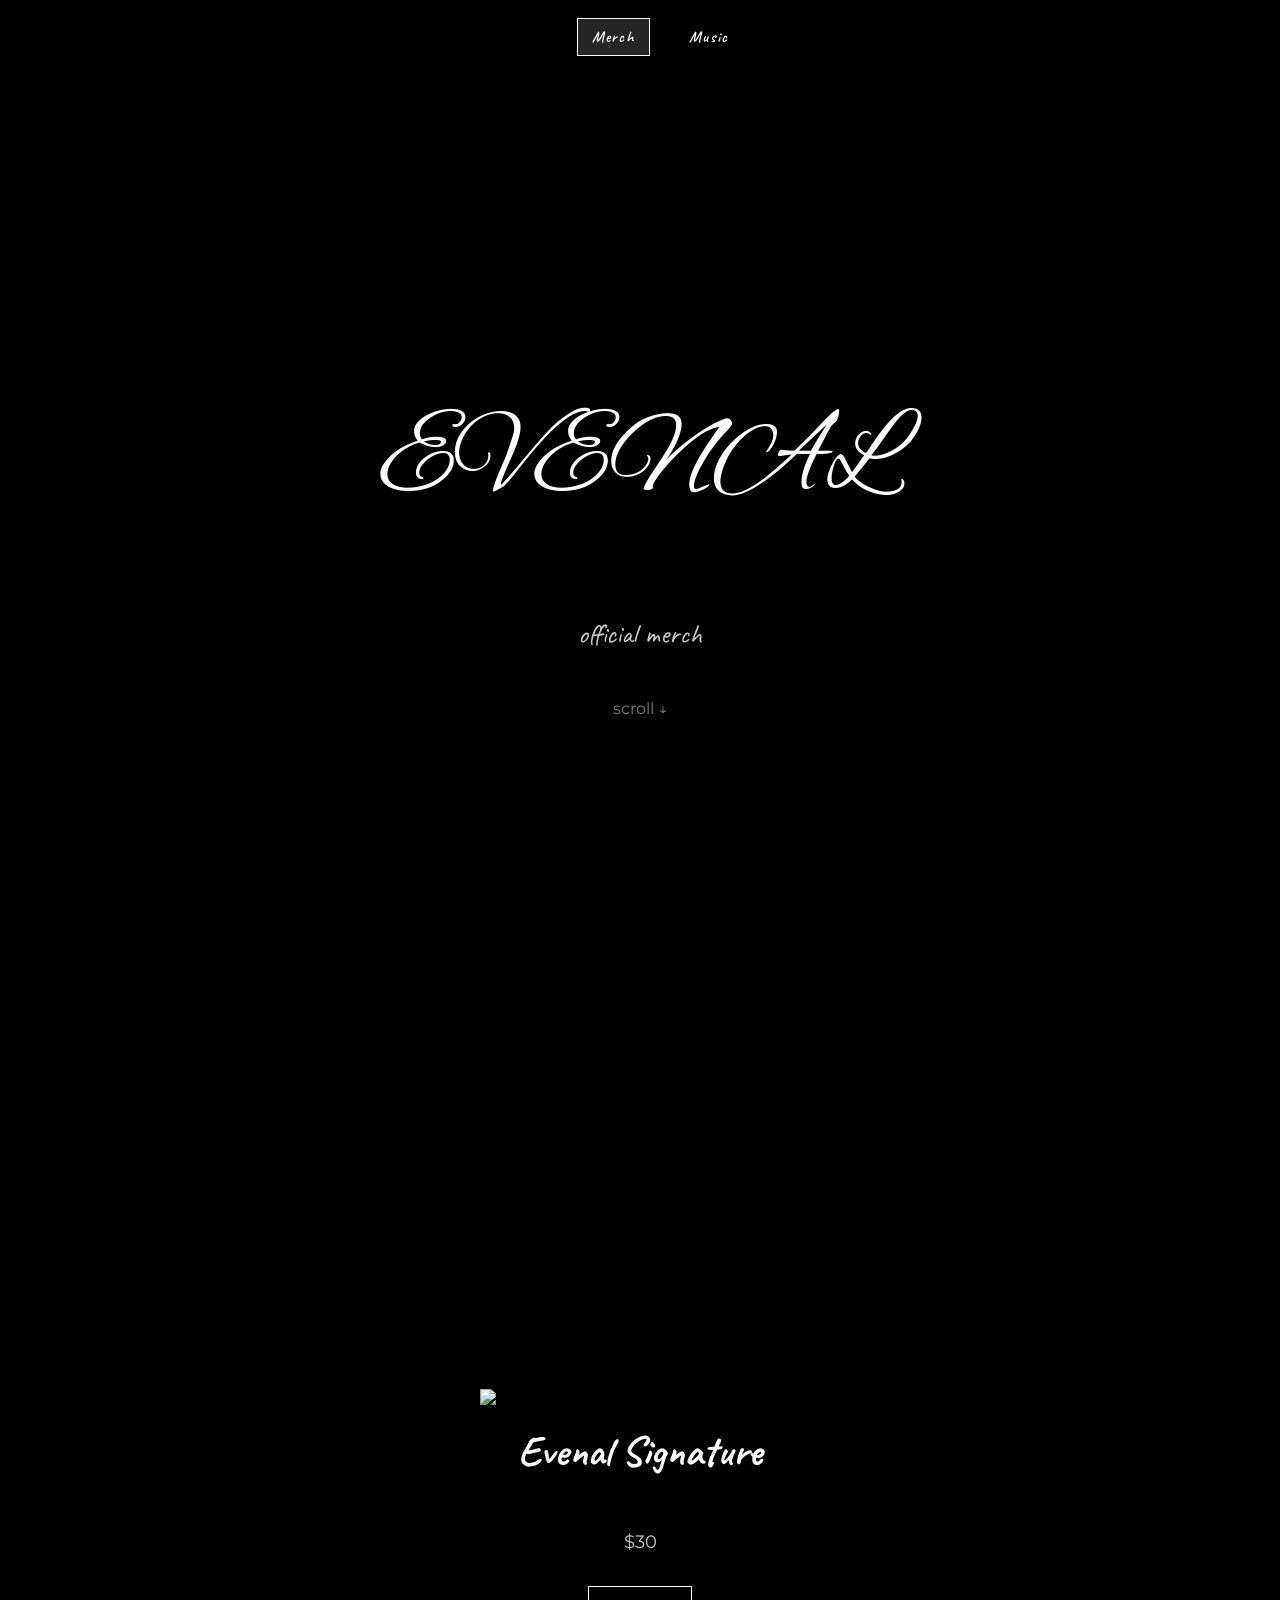
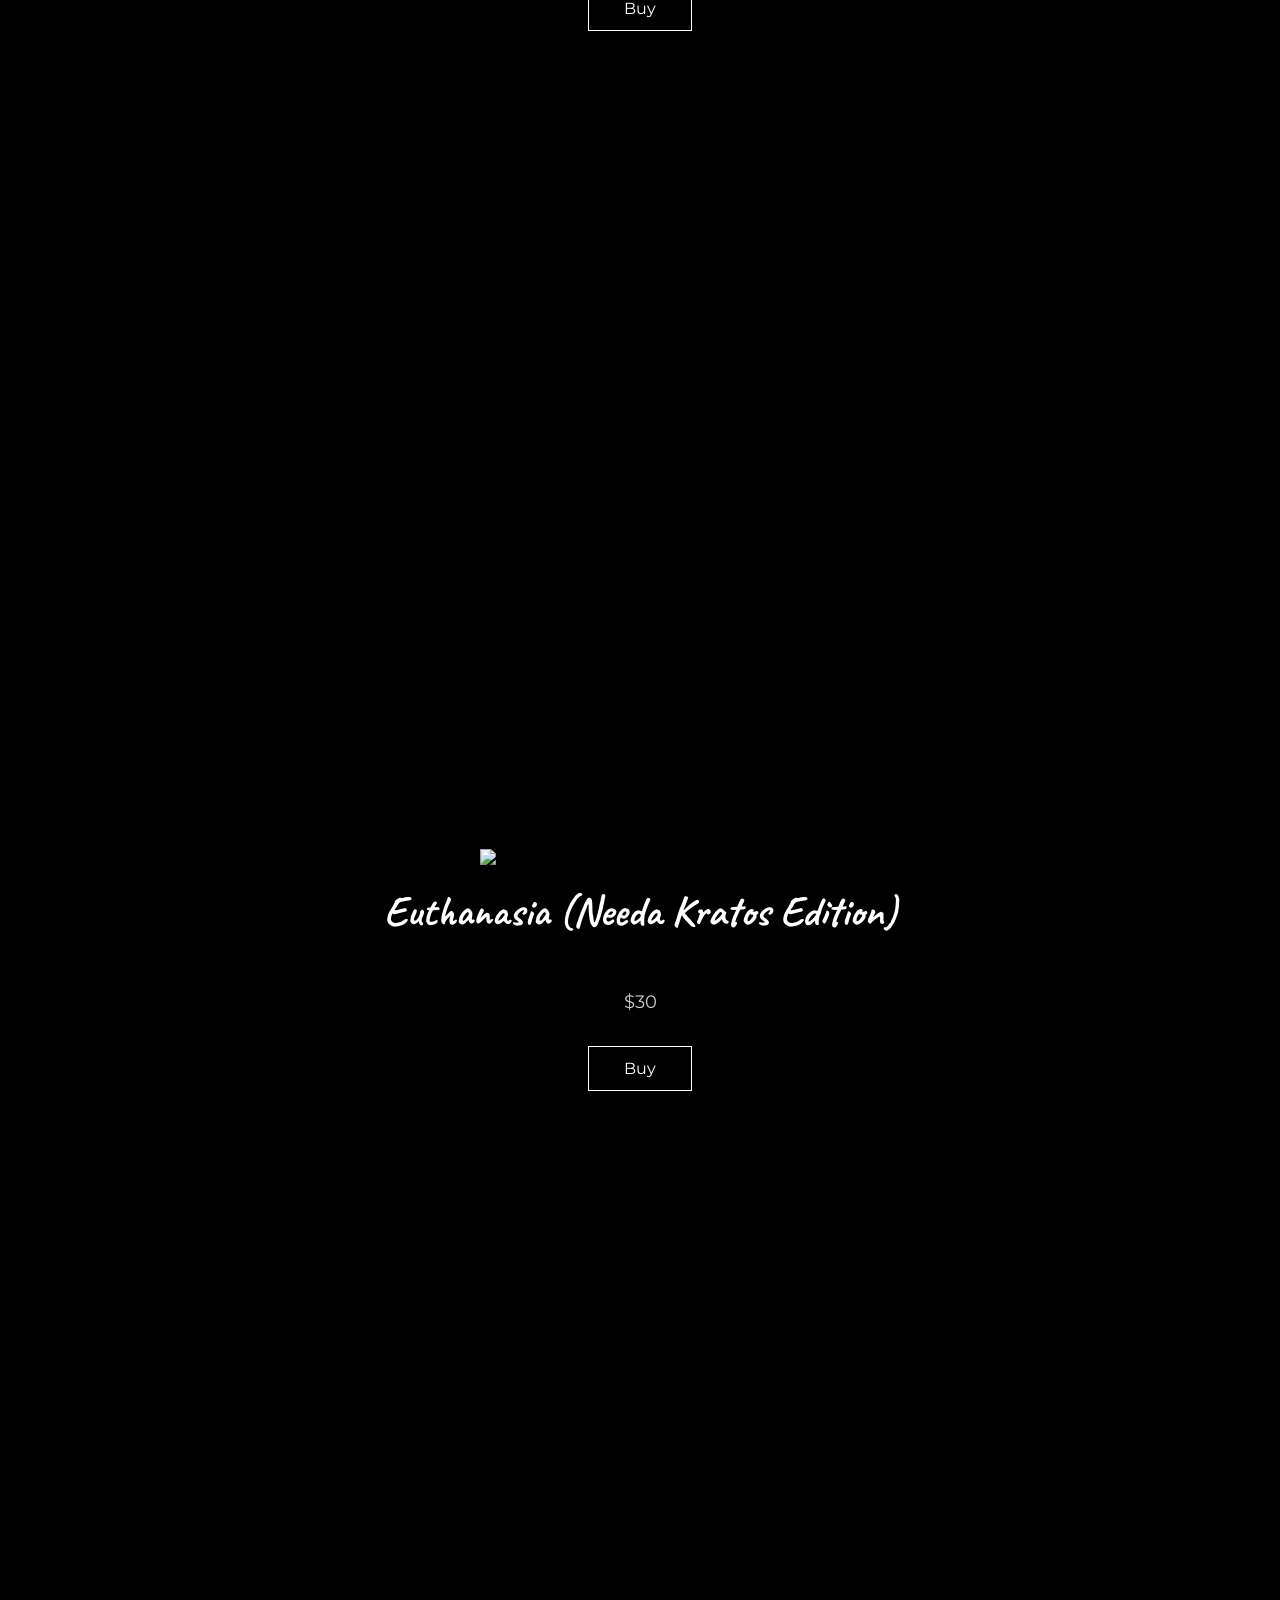
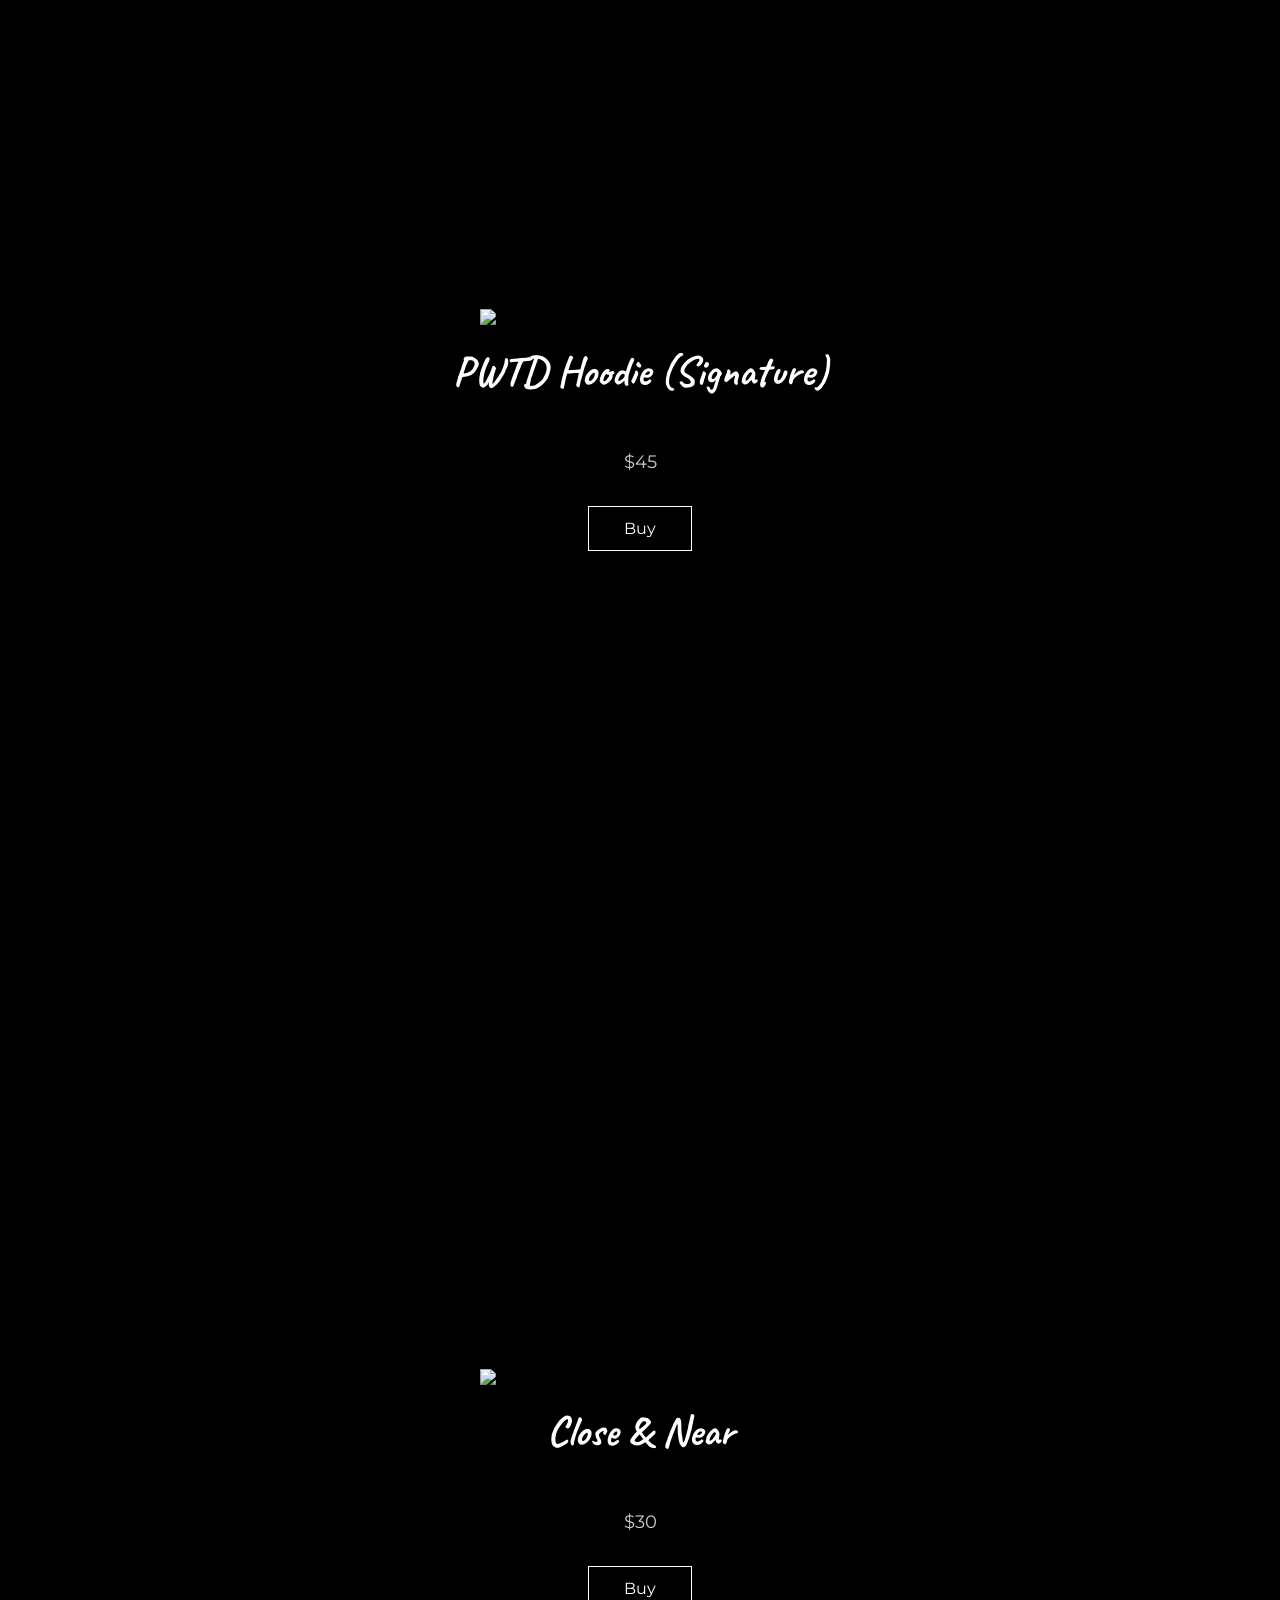
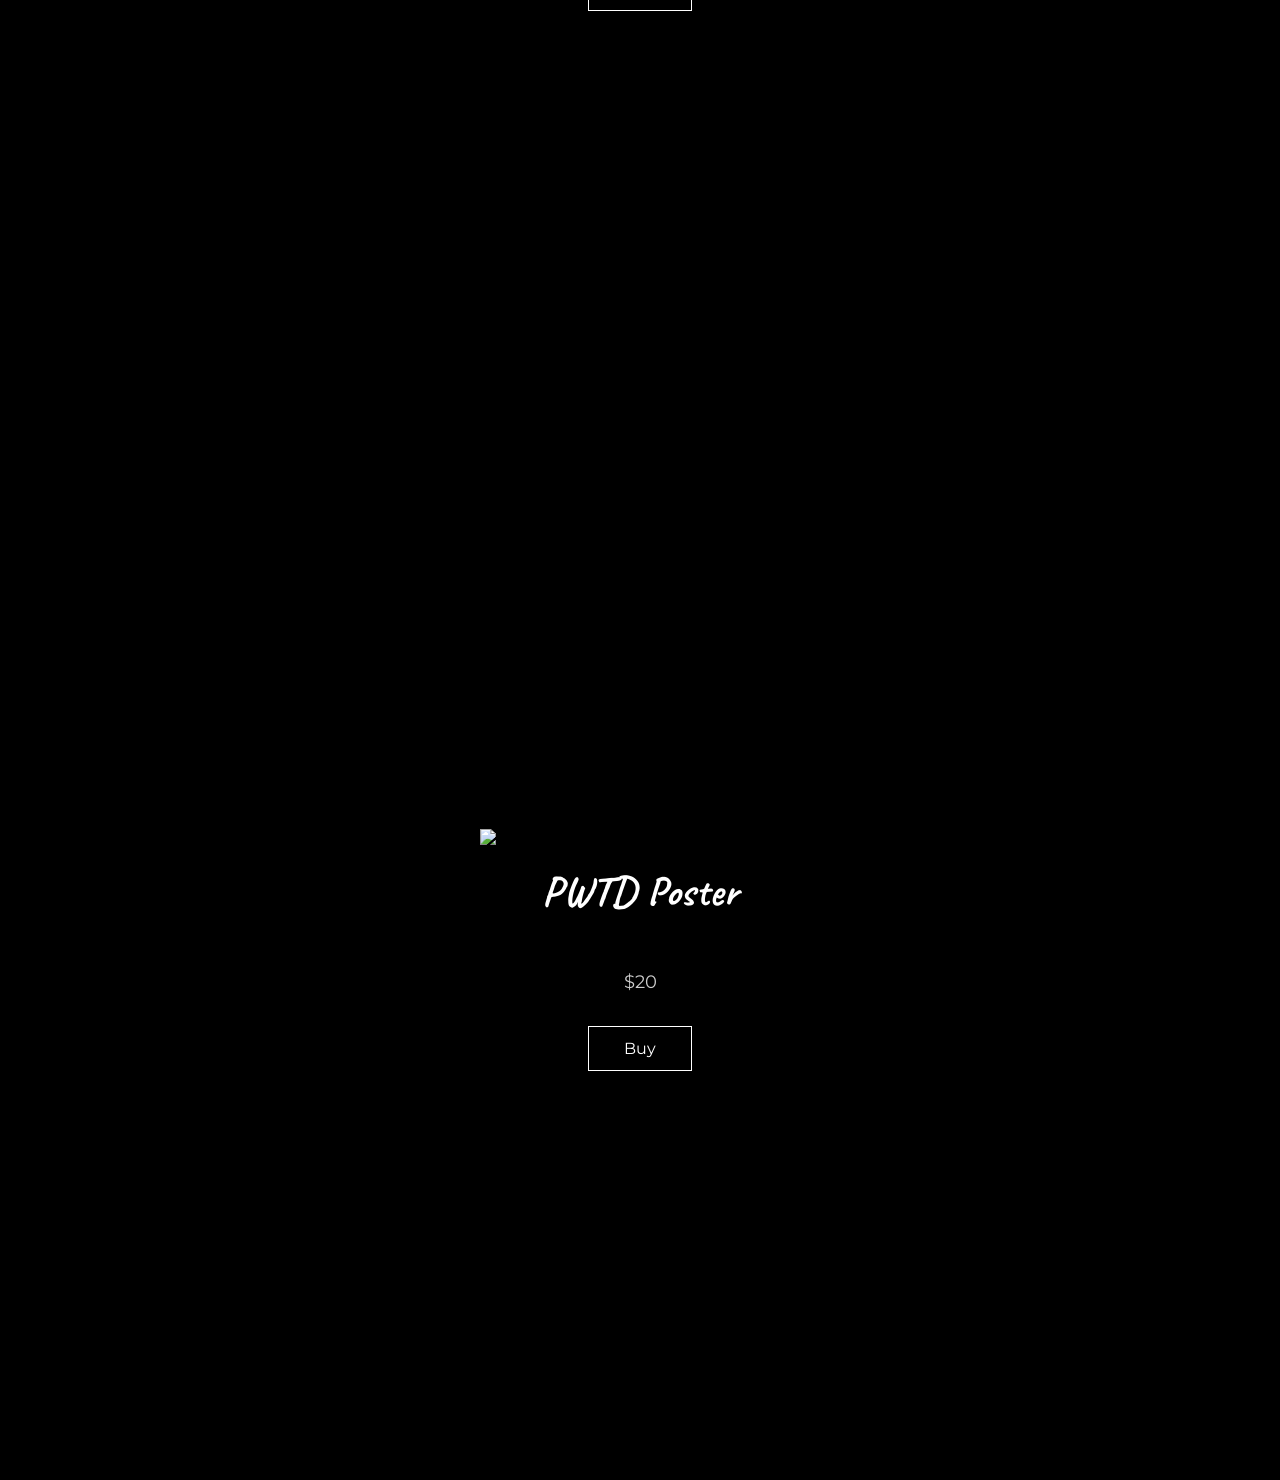
==== index.html @ 173a292b "Add files via upload" ====
<!DOCTYPE html>
<html lang="en">
<head>
  <meta charset="UTF-8" />
  <meta name="viewport" content="width=device-width, initial-scale=1.0"/>
  <title>EVENAL MERCH</title>

  <link rel="stylesheet" href="style.css">

  <link rel="preconnect" href="https://fonts.googleapis.com">
  <link rel="preconnect" href="https://fonts.gstatic.com" crossorigin>
  <link href="https://fonts.googleapis.com/css2?family=Alex+Brush&family=Caveat:wght@700&family=Montserrat:wght@300;400;600;700&display=swap" rel="stylesheet">
</head>

<body>

  <header class="hero">
    <nav class="top-nav">
      <a href="index.html" class="nav-link active">Merch</a>
      <a href="index_music.html" class="nav-link">Music</a>
    </nav>
    <h1>EVENAL</h1>
    <p>official merch</p>
    <div class="scroll">scroll ↓</div>
  </header>

  <!-- PRODUCT 1 -->
  <section class="product">
    <img src="Images/evenal-signature.png">
    <h2>Evenal Signature</h2>
    <p>$30</p>
    <a href="https://buy.stripe.com/test_00w00j5j69Yn7XccWl0oM02" class="button">Buy</a>
  </section>

  <!-- PRODUCT 2 -->
  <section class="product">
    <img src="Images/euthanasia-needa-kratos-edition.png">
    <h2>Euthanasia (Needa Kratos Edition)</h2>
    <p>$30</p>
    <a href="https://buy.stripe.com/test_28E4gz9zmc6va5k9K90oM04" class="button">Buy</a>
  </section>

  <!-- PRODUCT 3 -->
  <section class="product">
    <img src="Images/pwtd-hoodie-signature.png">
    <h2>PWTD Hoodie (Signature)</h2>
    <p>$45</p>
    <a href="https://buy.stripe.com/test_cNi7sL26UeeD5P4g8x0oM00" class="button">Buy</a>
  </section>

  <!-- PRODUCT 4 -->
  <section class="product">
    <img src="Images/close-and-near.png">
    <h2>Close & Near</h2>
    <p>$30</p>
    <a href="https://buy.stripe.com/test_bJe4gzh1O9Yn7Xc4pP0oM03" class="button">Buy</a>
  </section>

  <!-- PRODUCT 5 -->
  <section class="product">
    <img src="Images/pwtd-poster.png">
    <h2>PWTD Poster</h2>
    <p>$20</p>
    <a href="https://buy.stripe.com/test_cNi7sL26U9Yn3GW7C10oM01" class="button">Buy</a>
  </section>

</body>
</html>
---- style.css ----
body {
  margin: 0;
  font-family: 'Montserrat', sans-serif;
  color: white;
  background: black;
  overflow-x: hidden;
}

body::before {
  content: "";
  position: fixed;
  inset: 0;
  background: url("Images/clouds-bg.png") center/cover no-repeat;
  filter: brightness(0.35);
  z-index: -1;
}

.top-nav {
  position: fixed;
  top: 0;
  left: 0;
  width: 100%;
  display: flex;
  justify-content: center;
  gap: 24px;
  padding: 18px 20px;
  background: transparent;
  z-index: 10;
}

.nav-link {
  color: white;
  text-decoration: none;
  font-family: 'Caveat', cursive;
  font-weight: 600;
  letter-spacing: 0.08em;
  padding: 8px 14px;
  border: 1px solid transparent;
  transition: background 0.25s, border-color 0.25s, color 0.25s;
}

.nav-link:hover,
.nav-link.active {
  background: rgba(255, 255, 255, 0.15);
  border-color: white;
}

.hero {
  min-height: 100vh;
  display: flex;
  flex-direction: column;
  justify-content: center;
  align-items: center;
  padding-top: 80px;
}

.hero h1 {
  font-family: 'Alex Brush', cursive;
  font-size: clamp(48px, 9vw, 110px);
  letter-spacing: 1px;
  line-height: 0.9;
  font-weight: 400;
  transform: translateY(-4px);
}

.hero p {
  font-family: 'Caveat', cursive;
  font-size: 28px;
  opacity: 0.8;
}

.scroll {
  margin-top: 20px;
  opacity: 0.5;
}

.product {
  height: 100vh;
  display: flex;
  flex-direction: column;
  justify-content: center;
  align-items: center;
  text-align: center;
  padding: 80px 20px;
  min-height: 100vh;
}

.product img {
  width: 100%;
  max-width: 320px;
  height: auto;
  filter: drop-shadow(0 20px 40px rgba(0,0,0,0.7));
}

.product h2 {
  margin-top: 20px;
  font-family: 'Caveat', cursive;
  font-size: clamp(2.2rem, 4vw, 42px);
}

.product p {
  font-size: clamp(1rem, 2vw, 18px);
  opacity: 0.8;
}

.product-note {
  margin-top: 6px;
  font-size: 0.85rem;
  opacity: 0.65;
  font-style: italic;
  letter-spacing: 0.02em;
}

button,
.button {
  margin-top: 15px;
  padding: 12px 35px;
  background: transparent;
  border: 1px solid white;
  color: white;
  cursor: pointer;
  transition: 0.3s;
  text-decoration: none;
  display: inline-block;
}

button:hover,
.button:hover {
  background: white;
  color: black;
}

@media (max-width: 768px) {
  .hero h1 {
    font-size: 48px;
  }

  .hero p {
    font-size: 20px;
  }

  .product {
    padding: 60px 16px;
    min-height: auto;
  }

  button,
  .button {
    padding: 12px 28px;
  }
}

@media (max-width: 480px) {
  .hero h1 {
    font-size: 38px;
  }

  .hero p {
    font-size: 18px;
  }

  .product h2 {
    font-size: 32px;
  }

  .product img {
    max-width: 100%;
  }
}
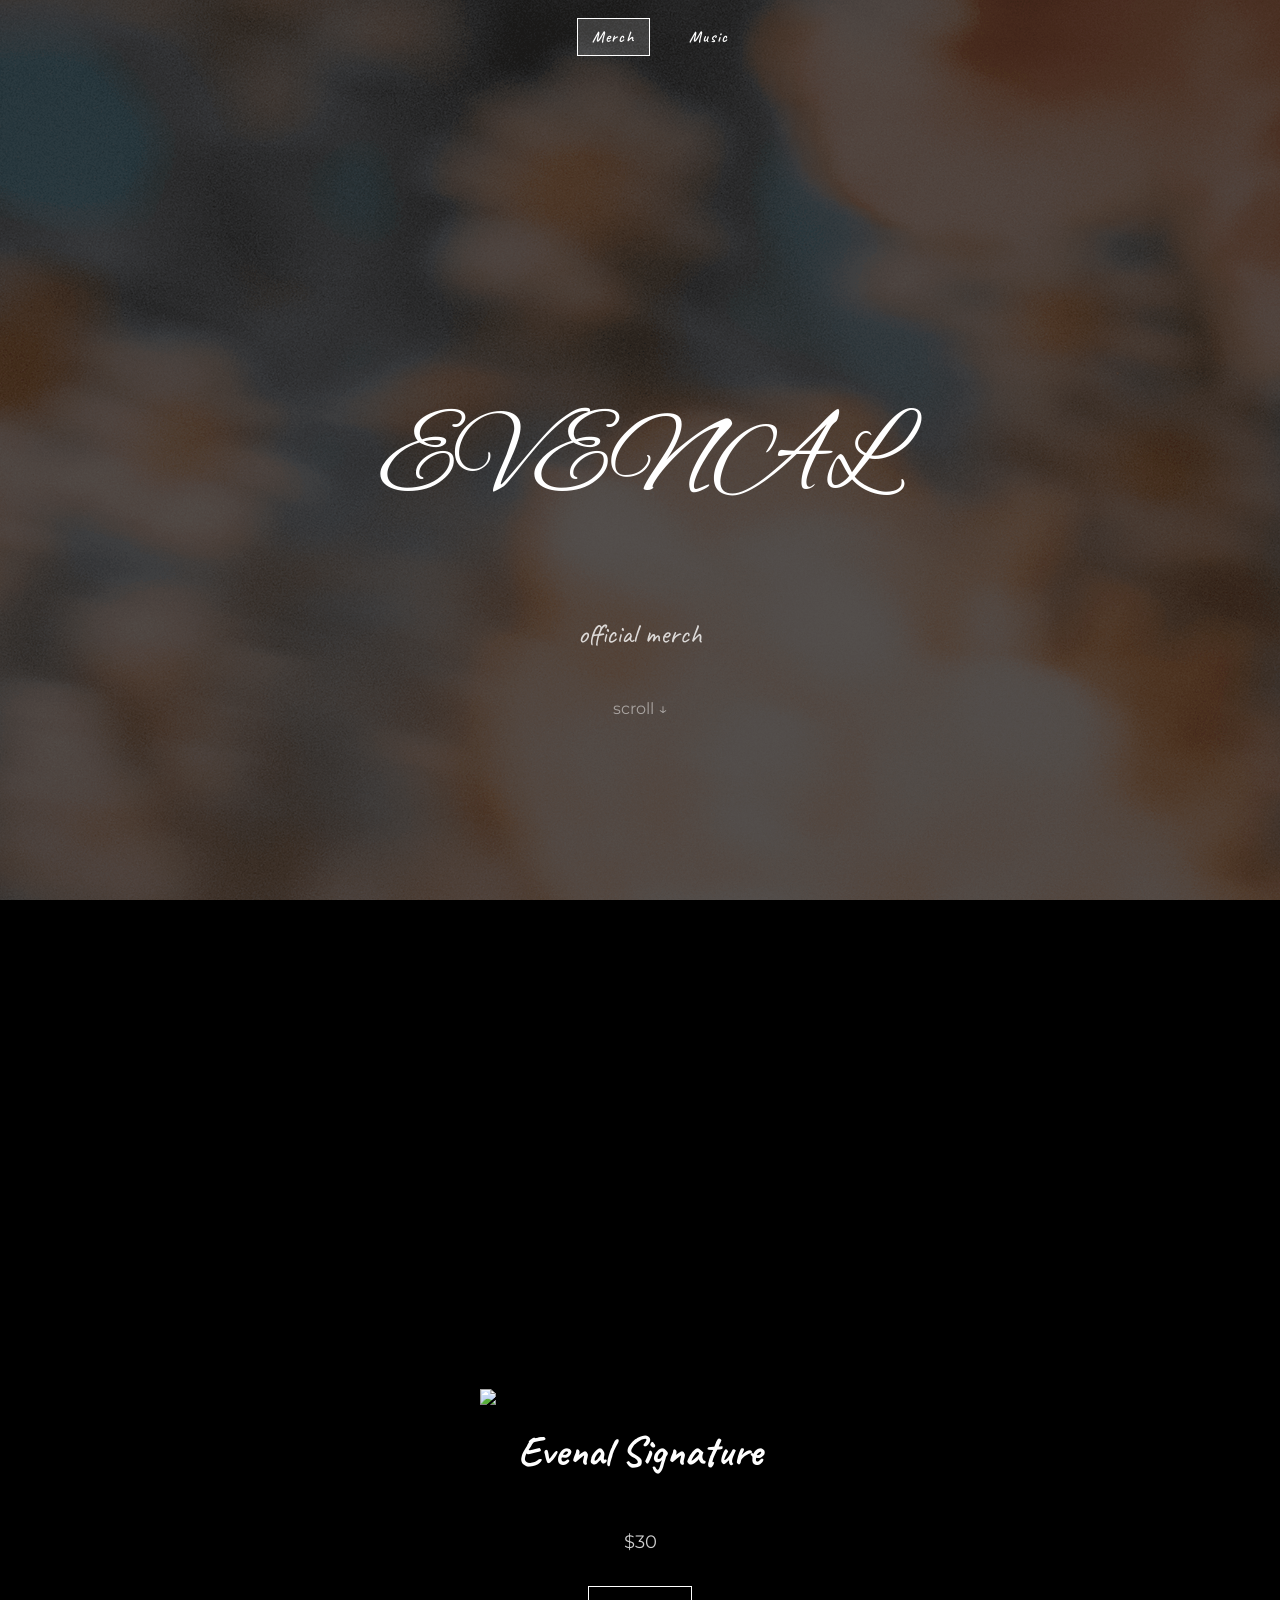
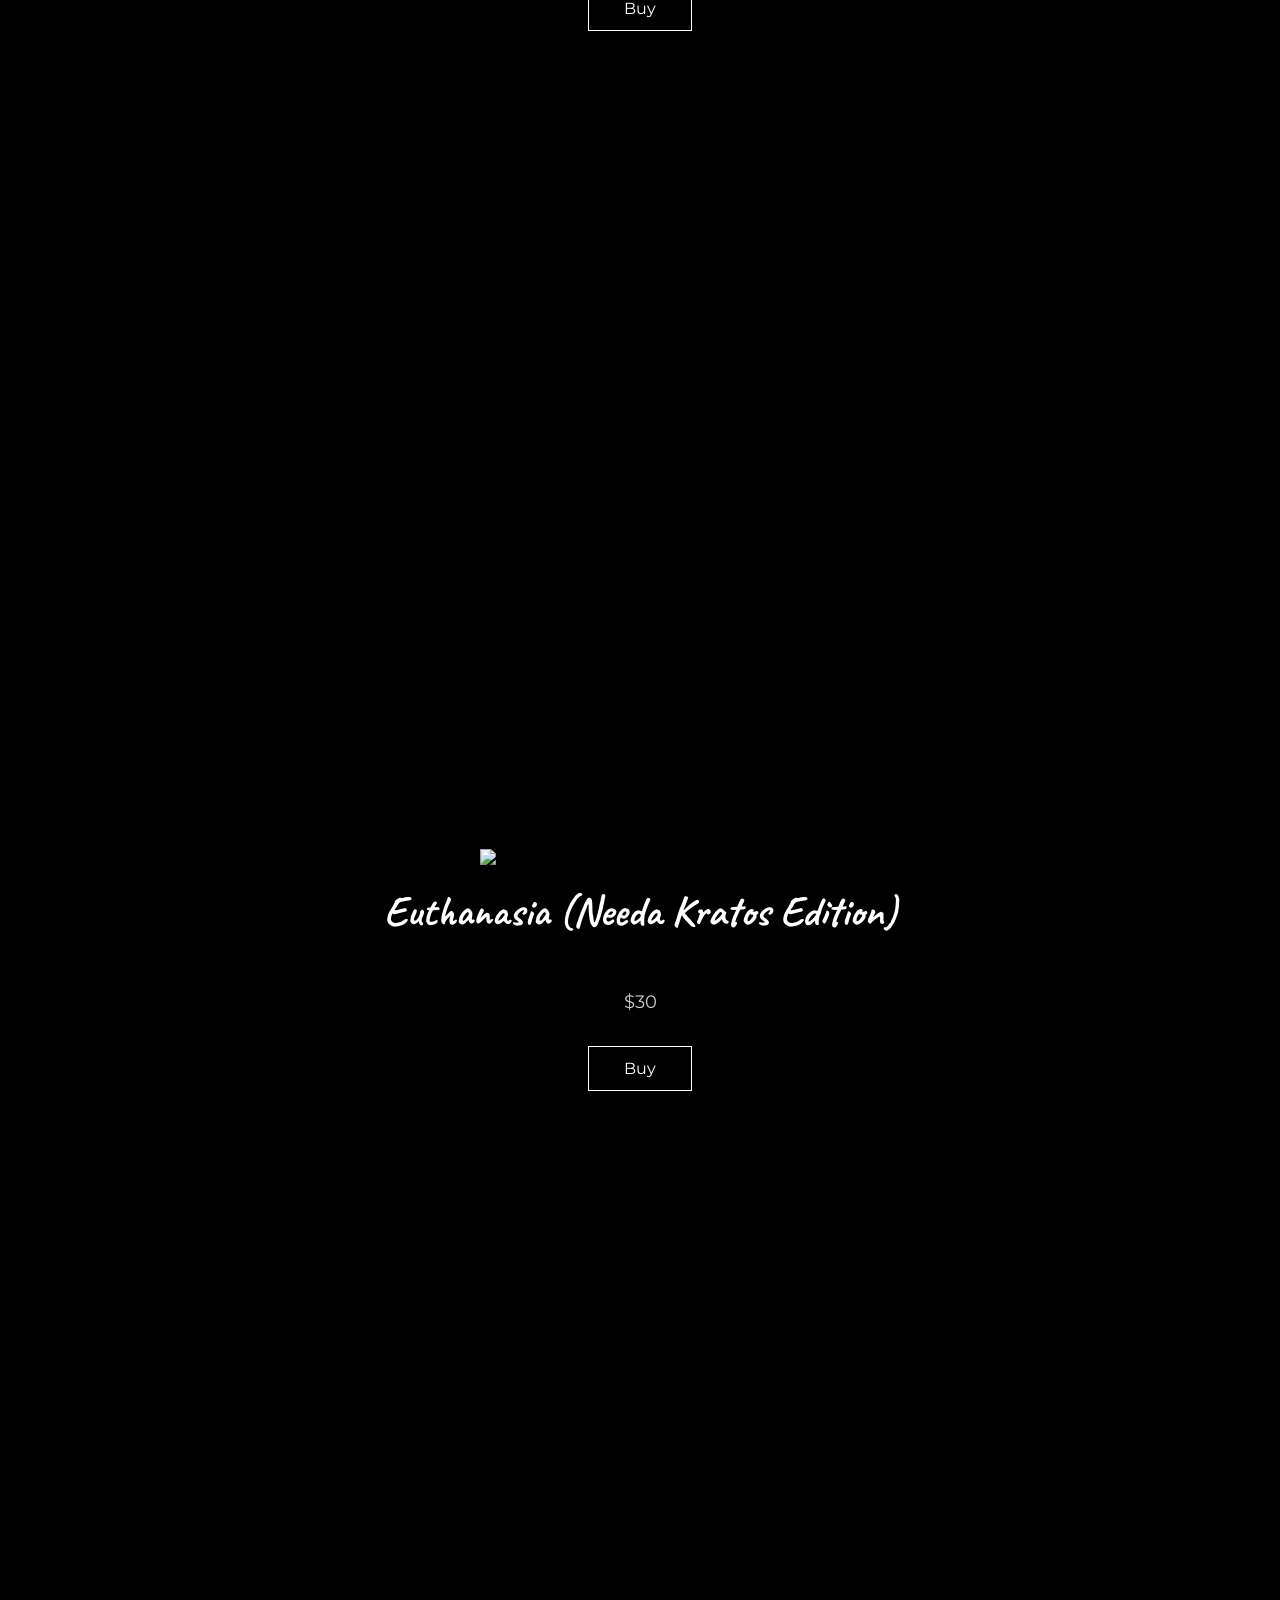
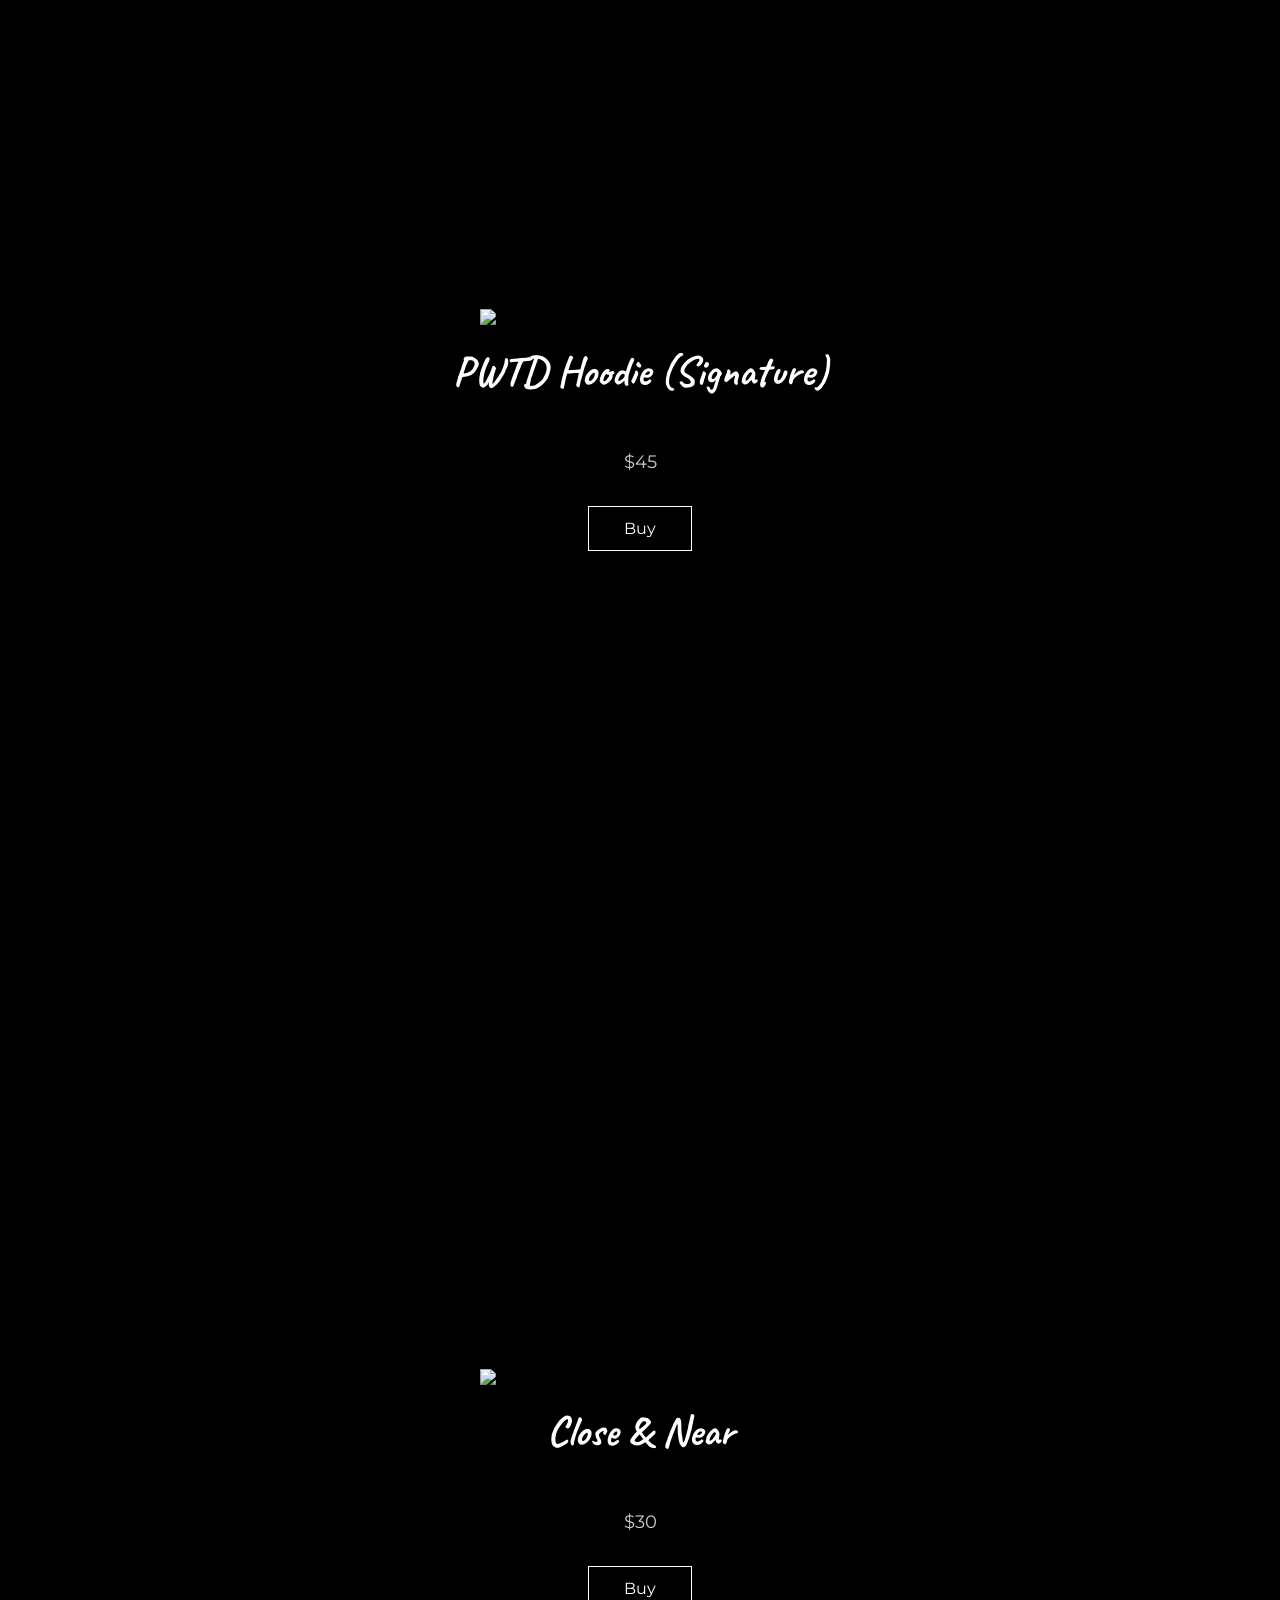
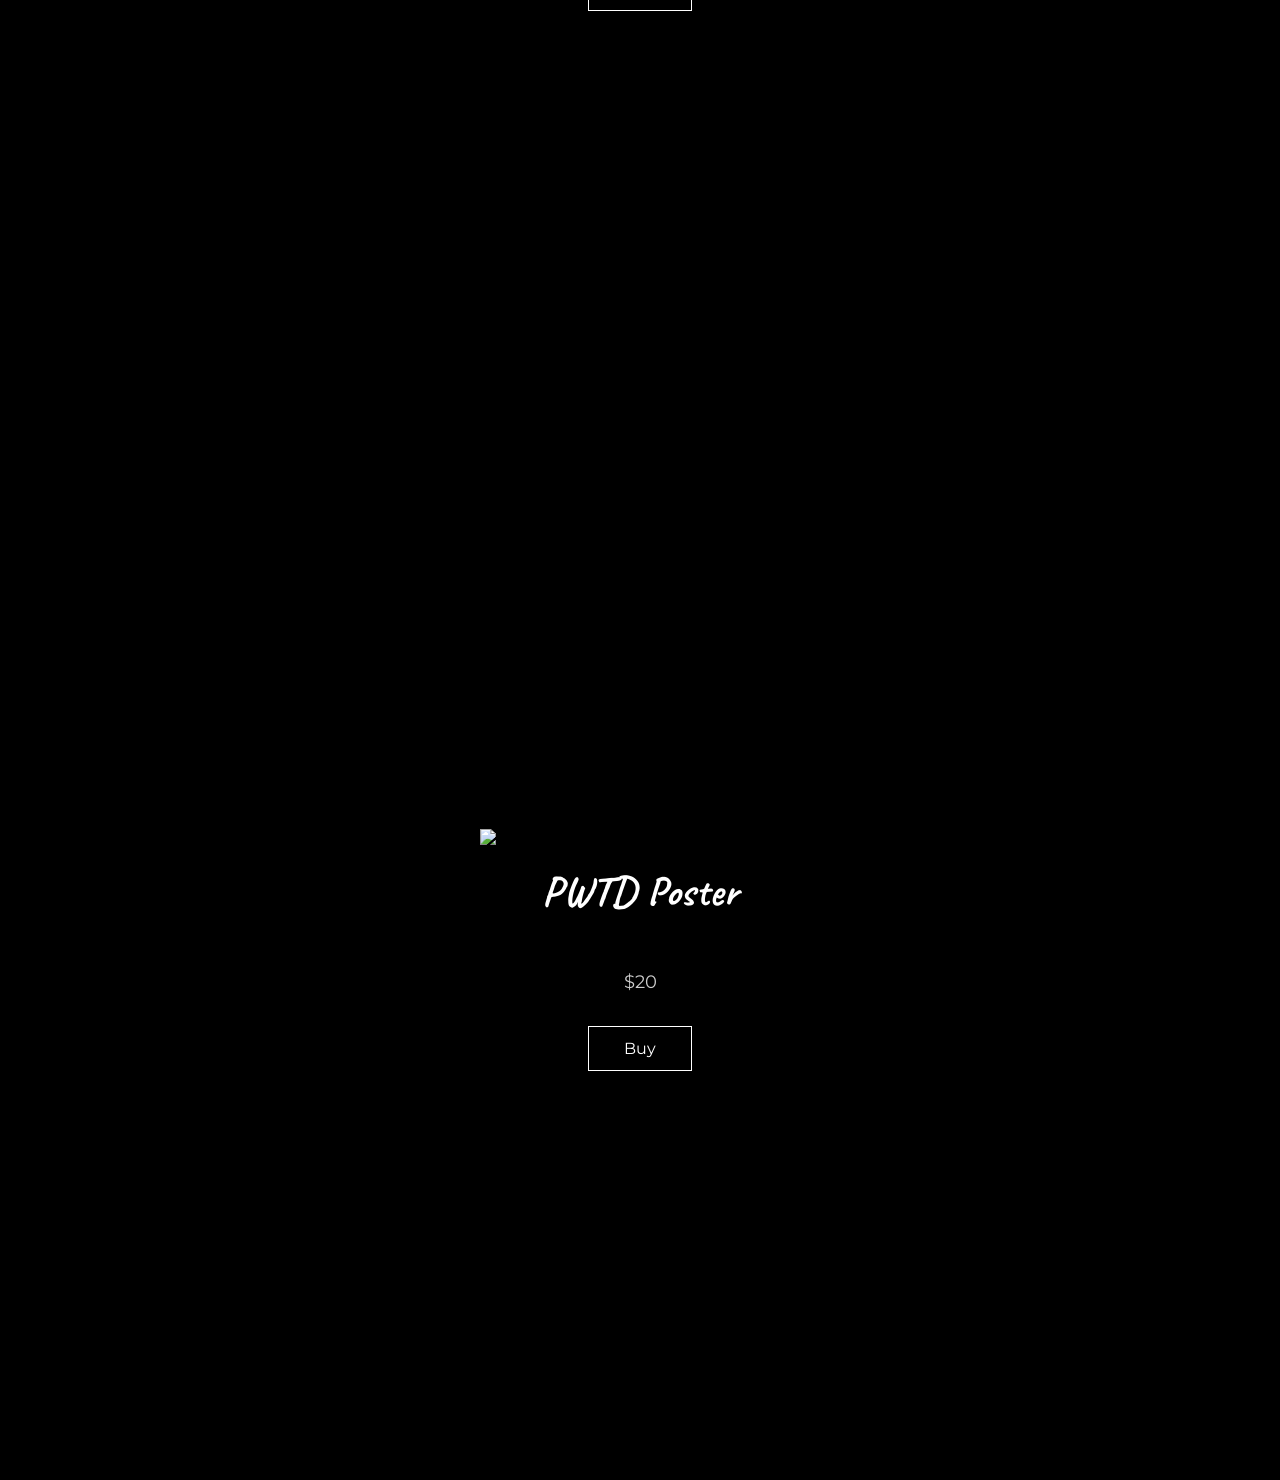
==== commit 403a86c2: "Update index.html" ====
--- a/index.html
+++ b/index.html
@@ -24,45 +24,45 @@
     <div class="scroll">scroll ↓</div>
   </header>
 
-  <!-- PRODUCT 1 -->
+  <!-- Evenal Signature -->
   <section class="product">
-    <img src="Images/evenal-signature.png">
+    <img src="Images/evenal-signature.avif">
     <h2>Evenal Signature</h2>
     <p>$30</p>
-    <a href="https://buy.stripe.com/test_00w00j5j69Yn7XccWl0oM02" class="button">Buy</a>
+    <a href="https://buy.stripe.com/cNi7sL26U9Yn3GW7C10oM01" class="button">Buy</a>
   </section>
 
-  <!-- PRODUCT 2 -->
+  <!-- Euthanasia -->
   <section class="product">
-    <img src="Images/euthanasia-needa-kratos-edition.png">
+    <img src="Images/euthanasia-needa-kratos-edition.avif">
     <h2>Euthanasia (Needa Kratos Edition)</h2>
     <p>$30</p>
-    <a href="https://buy.stripe.com/test_28E4gz9zmc6va5k9K90oM04" class="button">Buy</a>
+    <a href="https://buy.stripe.com/00w00j5j69Yn7XccWl0oM02" class="button">Buy</a>
   </section>
 
-  <!-- PRODUCT 3 -->
+  <!-- PWTD Hoodie (Signature) -->
   <section class="product">
-    <img src="Images/pwtd-hoodie-signature.png">
+    <img src="Images/pwtd-hoodie-signature.avif">
     <h2>PWTD Hoodie (Signature)</h2>
     <p>$45</p>
-    <a href="https://buy.stripe.com/test_cNi7sL26UeeD5P4g8x0oM00" class="button">Buy</a>
+    <a href="https://buy.stripe.com/bJe4gzh1O9Yn7Xc4pP0oM03" class="button">Buy</a>
   </section>
 
-  <!-- PRODUCT 4 -->
+  <!-- Close & Near -->
   <section class="product">
-    <img src="Images/close-and-near.png">
+    <img src="Images/close-and-near.avif">
     <h2>Close & Near</h2>
     <p>$30</p>
-    <a href="https://buy.stripe.com/test_bJe4gzh1O9Yn7Xc4pP0oM03" class="button">Buy</a>
+    <a href="https://buy.stripe.com/cNi7sL26UeeD5P4g8x0oM00" class="button">Buy</a>
   </section>
 
-  <!-- PRODUCT 5 -->
+  <!-- PWTD Poster -->
   <section class="product">
-    <img src="Images/pwtd-poster.png">
+    <img src="Images/pwtd-poster.avif">
     <h2>PWTD Poster</h2>
     <p>$20</p>
-    <a href="https://buy.stripe.com/test_cNi7sL26U9Yn3GW7C10oM01" class="button">Buy</a>
+    <a href="https://buy.stripe.com/28E4gz9zmc6va5k9K90oM04" class="button">Buy</a>
   </section>
 
 </body>
-</html>+</html>
